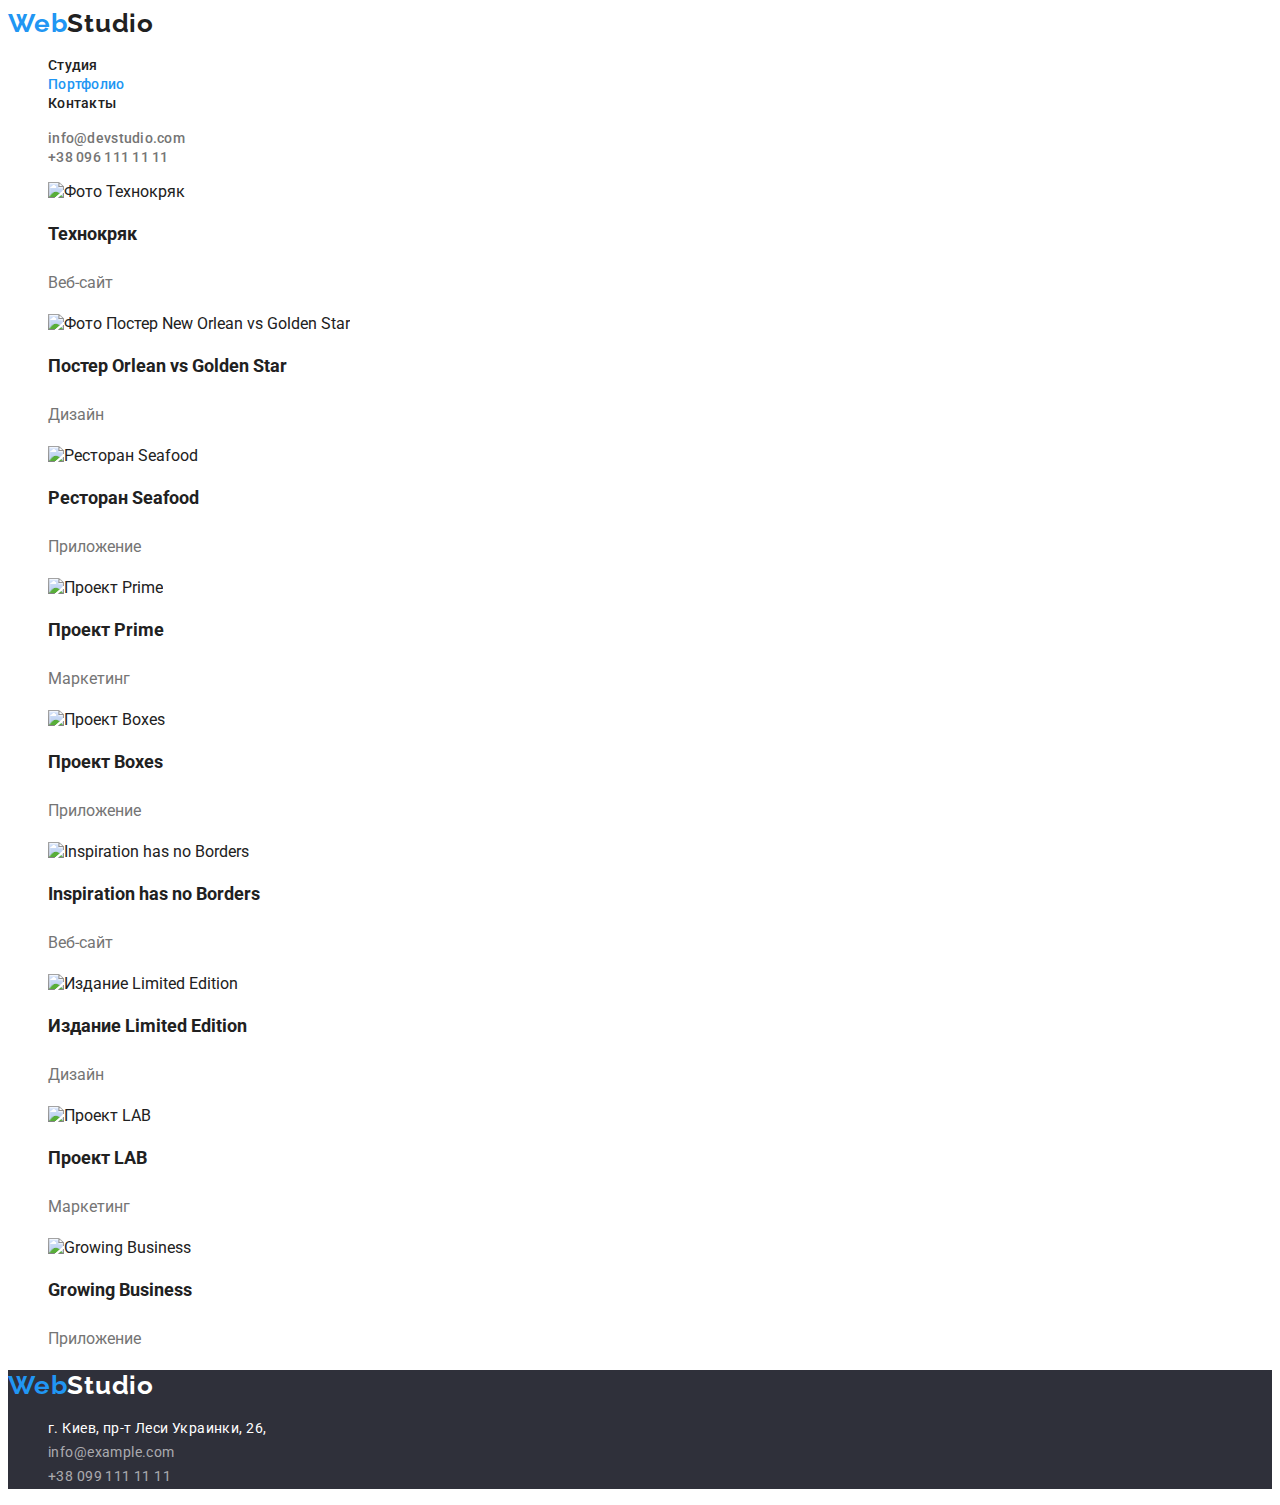
==== portfolio.html @ dfe15561 "goit-markup-hw-02_version_2" ====
<!DOCTYPE html>
<html lang="ru">
  <head>
    <meta charset="UTF-8" />
    <meta http-equiv="X-UA-Compatible" content="IE=edge" />
    <meta name="viewport" content="width=device-width, initial-scale=1.0" />
    <title>Webstudio</title>
    <link
      href="https://fonts.googleapis.com/css2?family=Raleway:wght@700&family=Roboto:wght@400;500;700;900&display=swap"
      rel="stylesheet"
    />
    <link rel="stylesheet" href="./css/styles.css" />
  </head>
  <body>
    <!-- Шапка сайта -->
    <header class="page-header">
      <nav>
        <a lang="en" href="/" class="logo link">Web<span class="accent">Studio</span></a>
        <ul class="site-nav list">
          <li><a href="./index.html" class="link">Студия</a></li>
          <li><a href="./portfolio.html" class="current link">Портфолио</a></li>
          <li><a href="" class="link">Контакты</a></li>
        </ul>
      </nav>
      <ul class="auth-nav list">
        <li>
          <a href="mailto:info@devstudio.com" class="link"
            >info@devstudio.com</a
          >
        </li>
        <li>
          <a href="tel:+380961111111" class="link">+38 096 111 11 11</a>
        </li>
      </ul>
    </header>
    <main>
      <!-- Герой -->
      <section>
        <!-- Фильтры -->
        <h1 hidden>Фильтры/h1>
        <ul class="btn list">
          <li><button type="button" class="btn-filter">Все</button></li>
          <li><button type="button" class="btn-filter">Веб-сайты</button></li>
          <li><button type="button" class="btn-filter">Приложения</button></li>
          <li><button type="button" class="btn-filter">Дизайн</button></li>
          <li><button type="button" class="btn-filter">Маркетинг</button></li>
        </ul>

        <!-- Проекты -->
        <h1 hidden>наши проекты</h1>
        <ul class="projects list">
          <li>
            <img
              src="./images/portfolio/Tehnokryak.jpg"
              alt="Фото Технокряк"
              width="370"
              height="294"
            />
            <h2 class="project-title">Технокряк</h2>
            <p class="project-graff" lang="ru">Веб-сайт</p>
          </li>
          <li>
            <img
              src="./images/portfolio/New-Orlean-vs-Golden-Star.jpg"
              alt="Фото Постер New Orlean vs Golden Star"
              width="370"
              height="294"
            />
            <h2 class="project-title">Постер <span lang="en"> Orlean vs Golden Star </span> </h2>
            <p class="project-graff" lang="ru">Дизайн</p>
          </li>
          <li>
            <img
              src="./images/portfolio/Seafood.jpg"
              alt="Ресторан Seafood"
              width="370"
              height="294"
            />
            <h2 class="project-title">Ресторан <span lang="en"> Seafood</span> </h2>
            <p class="project-graff" lang="ru">Приложение</p>
          </li>
          <li>
            <img
              src="./images/portfolio/Prime.jpg"
              alt="Проект Prime"
              width="370"
              height="294"
            />
            <h2 class="project-title">Проект <span lang="en"> Prime</span> </h2>
            <p class="project-graff" lang="ru">Маркетинг</p>
          </li>
          <li>
            <img
              src="./images/portfolio/Boxes.jpg"
              alt="Проект Boxes"
              width="370"
              height="294"
            />
            <h2 class="project-title">Проект <span lang="en"> Boxes </span></h2>
            <p class="project-graff" lang="ru">Приложение</p>
          </li>
          <li>
            <img
              src="./images/portfolio/Inspiration-has-no-Borders.jpg"
              alt="Inspiration has no Borders"
              width="370"
              height="294"
            />
            <h2 class="project-title" leng="en">Inspiration has no Borders</h2>
            <p class="project-graff" lang="ru">Веб-сайт</p>
          </li>
          <li>
            <img
              src="./images/portfolio/Limited-Edition.jpg"
              alt="Издание Limited Edition"
              width="370"
              height="294"
            />
            <h2 class="project-title">Издание <span lang="en"> Limited Edition</span> </h2>
            <p class="project-graff" lang="ru">Дизайн</p>
          </li>
          <li>
            <img
              src="./images/portfolio/LAB.jpg"
              alt="Проект LAB"
              width="370"
              height="294"
            />
            <h2 class="project-title">Проект <span lang="en"> LAB</span> </h2>
            <p class="project-graff" lang="ru">Маркетинг</p>
          </li>
          <li>
            <img
              src="./images/portfolio/Growing-Business.jpg"
              alt="Growing Business"
              width="370"
              height="294"
            />
            <h2 class="project-title" lang="en">Growing Business</h2>
            <p class="project-graff" lang="ru">Приложение</p>
          </li>
        </ul>
      </section>
    </main>
    <!-- Футер -->
    <footer class="page-footer">
        <a lang="en" href="/" class="logo link">Web<span class="accent-footer">Studio</span></a>
        <address>
          <ul class="footer list">
            <li class="footer-adress">г. Киев, пр-т Леси Украинки, 26,</li>
            <li>
              <a class="link" href="mailto:info@example.com">info@example.com</a>
            </li>
            <li>
              <a class="link" href="tel:+380991111111">+38 099 111 11 11</a>
            </li>
          </ul>
        </address>
      </footer>
  </body>
</html>
---- css/styles.css ----
:root {
  --primary-text-color: #212121;
  --title-text-color: #212121;
  --accent-color: #2196f3;
  --prymari-white-color: #ffffff;
  --p-text-color: #757575;
  --background-color: #2f303a;
  --background-button-color: #f5f4fa;
  --button-hover-focus: #188CE8;
}

body {
  background-color: var(--prymari-white-color);
  color: var(--primary-text-color);
  font-family: "Roboto", sans-serif;
}

.list {
  list-style: none;
}

.link {
  text-decoration: none;
}

/* Логотип */
.logo {
  font-family: "Raleway", sans-serif;
  font-weight: 700;
  font-size: 26px;
  line-height: 1.19;
  letter-spacing: 0.03em;
  color: var(--accent-color);
}
.accent {
  font-family: "Raleway", sans-serif;
  font-weight: 700;
  font-size: 26px;
  line-height: 1.19;
  letter-spacing: 0.03em;
  color: var(--title-text-color);
}
.logo:hover,
.logo:focus {
  color: var(--title-text-color);
}
.accent:hover,
.accent:focus {
  color: var(--accent-color);
}
/* Site nav */

.site-nav .link {
  font-weight: 500;
  font-size: 14px;
  line-height: 1.14;
  letter-spacing: 0.02em;
  color: var(--title-text-color);
}

.site-nav .link:hover,
.site-nav .link:focus {
  font-weight: 500;
  font-size: 14px;
  line-height: 1.14;
  letter-spacing: 0.02em;
  color: var(--accent-color);
}

.auth-nav .link {
  font-weight: 500;
  font-size: 14px;
  line-height: 1.14;
  letter-spacing: 0.02em;
  color: var(--p-text-color);
}

.auth-nav .link:hover,
.auth-nav .link:focus {
  font-weight: 500;
  font-size: 14px;
  line-height: 1.14;
  letter-spacing: 0.02em;
  color: var(--accent-color);
}
.site-nav .current {
    color: var(--accent-color);
}
/* Герой */
/* Секция 1 */
.hero {
  background-color: #2f303a;
}
.hero-title {
  font-weight: 900;
  font-size: 44px;
  line-height: 1.36;
  text-align: center;
  text-transform: uppercase;
  color: #ffffff;
}
.button {
  font-family: 'Roboto';
  color: var(--prymari-white-color);
  background-color: var(--button-hover-focus);
  font-weight: 700;
  font-size: 16px;
  line-height: 1.88;
  cursor: pointer;
}

.button:hover,
.button:focus {
  color: var(--accent-color);
  background-color: var(--prymari-white-color);
  font-weight: 700;
  font-size: 16px;
  line-height: 1.88;
  cursor: pointer;
}
/* Секция 2 */
.item-title {
  font-weight: 700;
  font-size: 14px;
  line-height: 1.14;
  letter-spacing: 0.03em;
  text-transform: uppercase;
  color: var(--title-text-color);
}

.items .graf {
  font-weight: 400;
  font-size: 14px;
  line-height: 1.71;
  letter-spacing: 0.03em;
  color: var(--p-text-color);
}
/* Секция 3 */
.section-title {
  font-weight: 700;
  font-size: 36px;
  line-height: 1.17;
  letter-spacing: 0.03em;
  color: var(--title-text-color);
}
/* Секция 4 */
.section-staff {
    background-color: var(--p-text-color);
}
.staff-list {
    background-color: var(--prymari-white-color);
}
.item-staff {
  font-weight: 500;
  font-size: 16px;
  line-height: 1.19;
  letter-spacing: 0.03em;
  color: var(--title-text-color);
}
.item-staff .graff {
  font-weight: 400;
  font-size: 16px;
  line-height: 1.19;
  letter-spacing: 0.03em;
  color: var(--p-text-color);
}

/* Футер */

.page-footer {
  background-color: var(--background-color);
}
.logo-footer {
  font-family: "Raleway", sans-serif;
  font-weight: 700;
  font-size: 26px;
  line-height: 1.19;
  letter-spacing: 0.03em;
  color: var(--accent-color);
}
.accent-footer {
  font-family: "Raleway", sans-serif;
  font-weight: 700;
  font-size: 26px;
  line-height: 1.19;
  letter-spacing: 0.03em;
  color: var(--prymari-white-color);
}
.logo-footer:hover,
.logo-footer:focus {
  color: var(--prymari-white-color);
}
.accent-footer:hover,
.accent-footer:focus {
  color: var(--accent-color);
}

.footer .footer-adress {
  font-style: normal;
  font-weight: 400;
  font-size: 14px;
  line-height: 1.71;
  letter-spacing: 0.03em;
  color: #ffffff;
}

.footer .link {
  font-style: normal;
  font-weight: 400;
  font-size: 14px;
  line-height: 1.71;
  letter-spacing: 0.03em;
  color: rgba(255, 255, 255, 0.6);
}
.footer .link:hover,
.footer .link:focus {
  font-weight: 400;
  font-size: 14px;
  line-height: 1.71;
  letter-spacing: 0.03em;
  color: var(--accent-color);
}

/* Portfolio */
.btn-filter {
  font-family: 'Roboto';
  color: var(--title-text-color);
  background-color: var(--background-button-color);
  font-weight: 500;
  font-size: 16px;
  line-height: 1.63;
  cursor: pointer;
}
.btn-filter:hover,
.btn-filter:focus {
  font-family: 'Roboto';
  color: var(--prymari-white-color);
  background-color: var(--accent-color);
  font-weight: 500;
  font-size: 16px;
  line-height: 1.63;
  cursor: pointer;
}

.project-title {
  font-weight: 700;
  font-size: 18px;
  line-height: 2;
  color: var(--primary-text-color);
}
.project-graff {
  font-weight: 400;
  font-size: 16px;
  line-height: 1.88;
  color: var(--p-text-color);
}
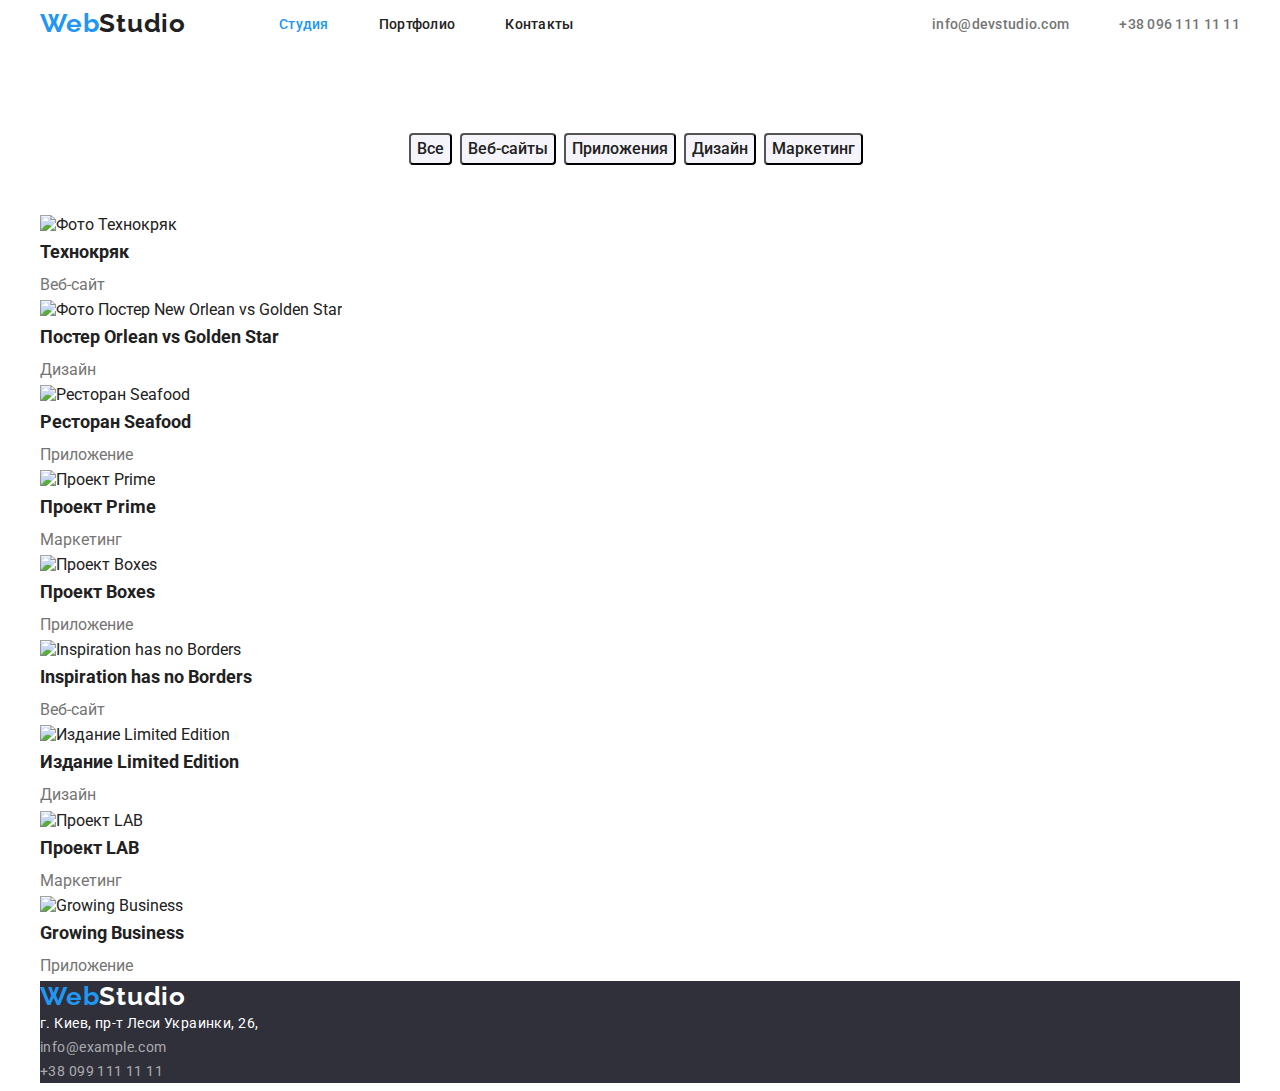
==== commit ff46f0f1: "goit-markup-hw-03_version_0" ====
--- a/portfolio.html
+++ b/portfolio.html
@@ -11,145 +11,181 @@
     />
     <link rel="stylesheet" href="./css/styles.css" />
   </head>
-  <body>
-    <!-- Шапка сайта -->
-    <header class="page-header">
-      <nav>
-        <a lang="en" href="/" class="logo link">Web<span class="accent">Studio</span></a>
-        <ul class="site-nav list">
-          <li><a href="./index.html" class="link">Студия</a></li>
-          <li><a href="./portfolio.html" class="current link">Портфолио</a></li>
-          <li><a href="" class="link">Контакты</a></li>
-        </ul>
-      </nav>
-      <ul class="auth-nav list">
-        <li>
-          <a href="mailto:info@devstudio.com" class="link"
-            >info@devstudio.com</a
-          >
-        </li>
-        <li>
-          <a href="tel:+380961111111" class="link">+38 096 111 11 11</a>
-        </li>
-      </ul>
-    </header>
-    <main>
-      <!-- Герой -->
-      <section>
-        <!-- Фильтры -->
-        <h1 hidden>Фильтры/h1>
-        <ul class="btn list">
-          <li><button type="button" class="btn-filter">Все</button></li>
-          <li><button type="button" class="btn-filter">Веб-сайты</button></li>
-          <li><button type="button" class="btn-filter">Приложения</button></li>
-          <li><button type="button" class="btn-filter">Дизайн</button></li>
-          <li><button type="button" class="btn-filter">Маркетинг</button></li>
-        </ul>
+  <div class="container">
+    <body>
+      <!-- Хедер -->
+      <div class="container">
+        <header class="page-header">
+          <nav class="cotainer main-nav">
+            <a lang="en" href="/" class="logo link"
+              >Web<span class="accent">Studio</span></a
+            >
+            <ul class="site-nav list">
+              <li class="item">
+                <a href="./index.html" class="current link">Студия</a>
+              </li>
+              <li class="item">
+                <a href="./portfolio.html" class="link">Портфолио</a>
+              </li>
+              <li class="item"><a href="" class="link">Контакты</a></li>
+            </ul>
+            <ul class="auth-nav list">
+              <li class="item">
+                <a href="mailto:info@devstudio.com" class="link"
+                  >info@devstudio.com</a
+                >
+              </li>
+              <li class="item">
+                <a href="tel:+380961111111" class="link">+38 096 111 11 11</a>
+              </li>
+            </ul>
+          </nav>
+        </header>
+      </div>
+      <main>
+        <section>
+          <!-- Фильтры -->
+          <div class="container">
+            <h2 hidden>Фильтры</h2>
+            <ul class="btn list">
+              <li class="item">
+                <button type="button" class="btn-filter">Все</button>
+              </li>
+              <li class="item">
+                <button type="button" class="btn-filter">Веб-сайты</button>
+              </li>
+              <li class="item">
+                <button type="button" class="btn-filter">Приложения</button>
+              </li>
+              <li class="item">
+                <button type="button" class="btn-filter">Дизайн</button>
+              </li>
+              <li class="item">
+                <button type="button" class="btn-filter">Маркетинг</button>
+              </li>
+            </ul>
+          </div>
 
-        <!-- Проекты -->
-        <h1 hidden>наши проекты</h1>
-        <ul class="projects list">
-          <li>
-            <img
-              src="./images/portfolio/Tehnokryak.jpg"
-              alt="Фото Технокряк"
-              width="370"
-              height="294"
-            />
-            <h2 class="project-title">Технокряк</h2>
-            <p class="project-graff" lang="ru">Веб-сайт</p>
-          </li>
-          <li>
-            <img
-              src="./images/portfolio/New-Orlean-vs-Golden-Star.jpg"
-              alt="Фото Постер New Orlean vs Golden Star"
-              width="370"
-              height="294"
-            />
-            <h2 class="project-title">Постер <span lang="en"> Orlean vs Golden Star </span> </h2>
-            <p class="project-graff" lang="ru">Дизайн</p>
-          </li>
-          <li>
-            <img
-              src="./images/portfolio/Seafood.jpg"
-              alt="Ресторан Seafood"
-              width="370"
-              height="294"
-            />
-            <h2 class="project-title">Ресторан <span lang="en"> Seafood</span> </h2>
-            <p class="project-graff" lang="ru">Приложение</p>
-          </li>
-          <li>
-            <img
-              src="./images/portfolio/Prime.jpg"
-              alt="Проект Prime"
-              width="370"
-              height="294"
-            />
-            <h2 class="project-title">Проект <span lang="en"> Prime</span> </h2>
-            <p class="project-graff" lang="ru">Маркетинг</p>
-          </li>
-          <li>
-            <img
-              src="./images/portfolio/Boxes.jpg"
-              alt="Проект Boxes"
-              width="370"
-              height="294"
-            />
-            <h2 class="project-title">Проект <span lang="en"> Boxes </span></h2>
-            <p class="project-graff" lang="ru">Приложение</p>
-          </li>
-          <li>
-            <img
-              src="./images/portfolio/Inspiration-has-no-Borders.jpg"
-              alt="Inspiration has no Borders"
-              width="370"
-              height="294"
-            />
-            <h2 class="project-title" leng="en">Inspiration has no Borders</h2>
-            <p class="project-graff" lang="ru">Веб-сайт</p>
-          </li>
-          <li>
-            <img
-              src="./images/portfolio/Limited-Edition.jpg"
-              alt="Издание Limited Edition"
-              width="370"
-              height="294"
-            />
-            <h2 class="project-title">Издание <span lang="en"> Limited Edition</span> </h2>
-            <p class="project-graff" lang="ru">Дизайн</p>
-          </li>
-          <li>
-            <img
-              src="./images/portfolio/LAB.jpg"
-              alt="Проект LAB"
-              width="370"
-              height="294"
-            />
-            <h2 class="project-title">Проект <span lang="en"> LAB</span> </h2>
-            <p class="project-graff" lang="ru">Маркетинг</p>
-          </li>
-          <li>
-            <img
-              src="./images/portfolio/Growing-Business.jpg"
-              alt="Growing Business"
-              width="370"
-              height="294"
-            />
-            <h2 class="project-title" lang="en">Growing Business</h2>
-            <p class="project-graff" lang="ru">Приложение</p>
-          </li>
-        </ul>
-      </section>
-    </main>
-    <!-- Футер -->
-    <footer class="page-footer">
-        <a lang="en" href="/" class="logo link">Web<span class="accent-footer">Studio</span></a>
+          <!-- Проекты -->
+          <h2 hidden>наши проекты</h2>
+          <ul class="projects list">
+            <li>
+              <img
+                src="./images/portfolio/Tehnokryak.jpg"
+                alt="Фото Технокряк"
+                width="370"
+                height="294"
+              />
+              <h3 class="project-title">Технокряк</h3>
+              <p class="project-graff" lang="ru">Веб-сайт</p>
+            </li>
+            <li>
+              <img
+                src="./images/portfolio/New-Orlean-vs-Golden-Star.jpg"
+                alt="Фото Постер New Orlean vs Golden Star"
+                width="370"
+                height="294"
+              />
+              <h3 class="project-title">
+                Постер <span lang="en"> Orlean vs Golden Star </span>
+              </h3>
+              <p class="project-graff" lang="ru">Дизайн</p>
+            </li>
+            <li>
+              <img
+                src="./images/portfolio/Seafood.jpg"
+                alt="Ресторан Seafood"
+                width="370"
+                height="294"
+              />
+              <h3 class="project-title">
+                Ресторан <span lang="en"> Seafood</span>
+              </h3>
+              <p class="project-graff" lang="ru">Приложение</p>
+            </li>
+            <li>
+              <img
+                src="./images/portfolio/Prime.jpg"
+                alt="Проект Prime"
+                width="370"
+                height="294"
+              />
+              <h3 class="project-title">
+                Проект <span lang="en"> Prime</span>
+              </h3>
+              <p class="project-graff" lang="ru">Маркетинг</p>
+            </li>
+            <li>
+              <img
+                src="./images/portfolio/Boxes.jpg"
+                alt="Проект Boxes"
+                width="370"
+                height="294"
+              />
+              <h3 class="project-title">
+                Проект <span lang="en"> Boxes </span>
+              </h3>
+              <p class="project-graff" lang="ru">Приложение</p>
+            </li>
+            <li>
+              <img
+                src="./images/portfolio/Inspiration-has-no-Borders.jpg"
+                alt="Inspiration has no Borders"
+                width="370"
+                height="294"
+              />
+              <h3 class="project-title" leng="en">
+                Inspiration has no Borders
+              </h3>
+              <p class="project-graff" lang="ru">Веб-сайт</p>
+            </li>
+            <li>
+              <img
+                src="./images/portfolio/Limited-Edition.jpg"
+                alt="Издание Limited Edition"
+                width="370"
+                height="294"
+              />
+              <h3 class="project-title">
+                Издание <span lang="en"> Limited Edition</span>
+              </h3>
+              <p class="project-graff" lang="ru">Дизайн</p>
+            </li>
+            <li>
+              <img
+                src="./images/portfolio/LAB.jpg"
+                alt="Проект LAB"
+                width="370"
+                height="294"
+              />
+              <h3 class="project-title">Проект <span lang="en"> LAB</span></h3>
+              <p class="project-graff" lang="ru">Маркетинг</p>
+            </li>
+            <li>
+              <img
+                src="./images/portfolio/Growing-Business.jpg"
+                alt="Growing Business"
+                width="370"
+                height="294"
+              />
+              <h3 class="project-title" lang="en">Growing Business</h3>
+              <p class="project-graff" lang="ru">Приложение</p>
+            </li>
+          </ul>
+        </section>
+      </main>
+      <!-- Футер -->
+      <footer class="page-footer">
+        <a lang="en" href="/" class="logo link"
+          >Web<span class="accent-footer">Studio</span></a
+        >
         <address>
           <ul class="footer list">
             <li class="footer-adress">г. Киев, пр-т Леси Украинки, 26,</li>
             <li>
-              <a class="link" href="mailto:info@example.com">info@example.com</a>
+              <a class="link" href="mailto:info@example.com"
+                >info@example.com</a
+              >
             </li>
             <li>
               <a class="link" href="tel:+380991111111">+38 099 111 11 11</a>
@@ -157,5 +193,6 @@
           </ul>
         </address>
       </footer>
-  </body>
+    </body>
+  </div>
 </html>
--- a/css/styles.css
+++ b/css/styles.css
@@ -1,3 +1,4 @@
+
 :root {
   --primary-text-color: #212121;
   --title-text-color: #212121;
@@ -6,7 +7,15 @@
   --p-text-color: #757575;
   --background-color: #2f303a;
   --background-button-color: #f5f4fa;
-  --button-hover-focus: #188CE8;
+  --button-hover-focus: #188ce8;
+  --background-section-color: #f5f4fa;
+}
+
+.container {
+  margin-left: auto;
+  margin-right: auto;
+  width: 1200px;
+  background-color: var(--prymari-white-color);
 }
 
 body {
@@ -17,10 +26,28 @@
 
 .list {
   list-style: none;
+  padding: 0px;
+  margin: 0px;
+}
+
+h1,
+h2,
+h3,
+p,
+ul {
+  margin-top: 0px;
+  margin-bottom: 0px;
 }
 
 .link {
   text-decoration: none;
+}
+
+/* Хедер */
+/* Main nav */
+.main-nav {
+  display: flex;
+  align-items: center;
 }
 
 /* Логотип */
@@ -48,7 +75,22 @@
 .accent:focus {
   color: var(--accent-color);
 }
+
 /* Site nav */
+
+.site-nav {
+  display: flex;
+  margin-left: 93px;
+}
+
+/* Site nav отступы */
+.site-nav .item {
+  margin-right: 50px;
+}
+
+.site-nav .item:last-child {
+  margin-right: 0px;
+}
 
 .site-nav .link {
   font-weight: 500;
@@ -83,15 +125,35 @@
   letter-spacing: 0.02em;
   color: var(--accent-color);
 }
+
+/* Отступы*/
+.auth-nav {
+  display: flex;
+  margin-left: auto;
+}
+.auth-nav .item {
+  margin-right: 50px;
+}
+.auth-nav .item:last-child {
+  margin-right: 0px;
+}
+
 .site-nav .current {
-    color: var(--accent-color);
+  color: var(--accent-color);
+}
+.page-header {
+  background-color: var(--prymari-white-color);
 }
 /* Герой */
 /* Секция 1 */
 .hero {
   background-color: #2f303a;
+  text-align: center;
+  margin-bottom: 94px;
 }
 .hero-title {
+  margin-top: 0px;
+  margin-bottom: 30px;
   font-weight: 900;
   font-size: 44px;
   line-height: 1.36;
@@ -99,8 +161,16 @@
   text-transform: uppercase;
   color: #ffffff;
 }
+
 .button {
-  font-family: 'Roboto';
+  display: inline-block;
+  border: 1px solid transparent;
+  border-radius: 4px;
+  padding: 10px 32px;
+  min-width: 200px;
+  height: 50px;
+  text-align: center;
+  font-family: "Roboto";
   color: var(--prymari-white-color);
   background-color: var(--button-hover-focus);
   font-weight: 700;
@@ -111,7 +181,7 @@
 
 .button:hover,
 .button:focus {
-  color: var(--accent-color);
+  color: var(--button-hover-focus);
   background-color: var(--prymari-white-color);
   font-weight: 700;
   font-size: 16px;
@@ -120,6 +190,8 @@
 }
 /* Секция 2 */
 .item-title {
+  margin-top: 0px;
+  margin-bottom: 10px;
   font-weight: 700;
   font-size: 14px;
   line-height: 1.14;
@@ -128,27 +200,90 @@
   color: var(--title-text-color);
 }
 
-.items .graf {
+.graf {
+  margin-top: 0;
+  margin-bottom: 94px;
   font-weight: 400;
   font-size: 14px;
   line-height: 1.71;
   letter-spacing: 0.03em;
   color: var(--p-text-color);
 }
+
+.advan {
+  display: flex;
+}
+
+.advan .item {
+  min-width: 270px;
+  margin-right: 30px;
+  margin-left: auto;
+}
+
+.advan .item:last-child {
+  margin-right: 0px;
+}
+
 /* Секция 3 */
+.work {
+  display: flex;
+}
+.work-list {
+  margin-left: auto;
+}
+
+.work-list .img {
+  min-width: 370px;
+  margin-right: 30px;
+  margin-bottom: 94px;
+}
+
+.work-list .img-last {
+  margin-right: 0px;
+}
+
 .section-title {
+  text-align: center;
+  margin-bottom: 50px;
   font-weight: 700;
   font-size: 36px;
   line-height: 1.17;
   letter-spacing: 0.03em;
   color: var(--title-text-color);
 }
+
 /* Секция 4 */
+
+.item-staff {
+  text-align: center;
+  margin-top: 30px;
+  margin-bottom: 10px;
+}
+
+.graff {
+  margin-bottom: 30px;
+  text-align: center;
+}
+
+.staff {
+  display: flex;
+  margin-left: auto;
+}
+
+.staff .staff-list {
+  display: inline-block;
+  margin-right: 30px;
+}
+.staff .staff-list:last-child {
+  margin-right: 0px;
+}
+
 .section-staff {
-    background-color: var(--p-text-color);
+  background-color: var(--background-section-color);
 }
 .staff-list {
-    background-color: var(--prymari-white-color);
+  margin-bottom: 94px;
+  background-color: var(--prymari-white-color);
 }
 .item-staff {
   font-weight: 500;
@@ -157,7 +292,7 @@
   letter-spacing: 0.03em;
   color: var(--title-text-color);
 }
-.item-staff .graff {
+.graff {
   font-weight: 400;
   font-size: 16px;
   line-height: 1.19;
@@ -222,8 +357,22 @@
 }
 
 /* Portfolio */
+
+.btn {
+  display: flex;
+  justify-content: center;
+  margin-top: 94px;
+  margin-bottom: 50px;
+}
+
+.btn .item {
+  margin-right: 8px;
+}
+
 .btn-filter {
-  font-family: 'Roboto';
+  border-radius: 4px;
+
+  font-family: "Roboto";
   color: var(--title-text-color);
   background-color: var(--background-button-color);
   font-weight: 500;
@@ -231,9 +380,14 @@
   line-height: 1.63;
   cursor: pointer;
 }
+
+.btn-filter:last-child {
+  margin-right: 0px;
+}
+
 .btn-filter:hover,
 .btn-filter:focus {
-  font-family: 'Roboto';
+  font-family: "Roboto";
   color: var(--prymari-white-color);
   background-color: var(--accent-color);
   font-weight: 500;
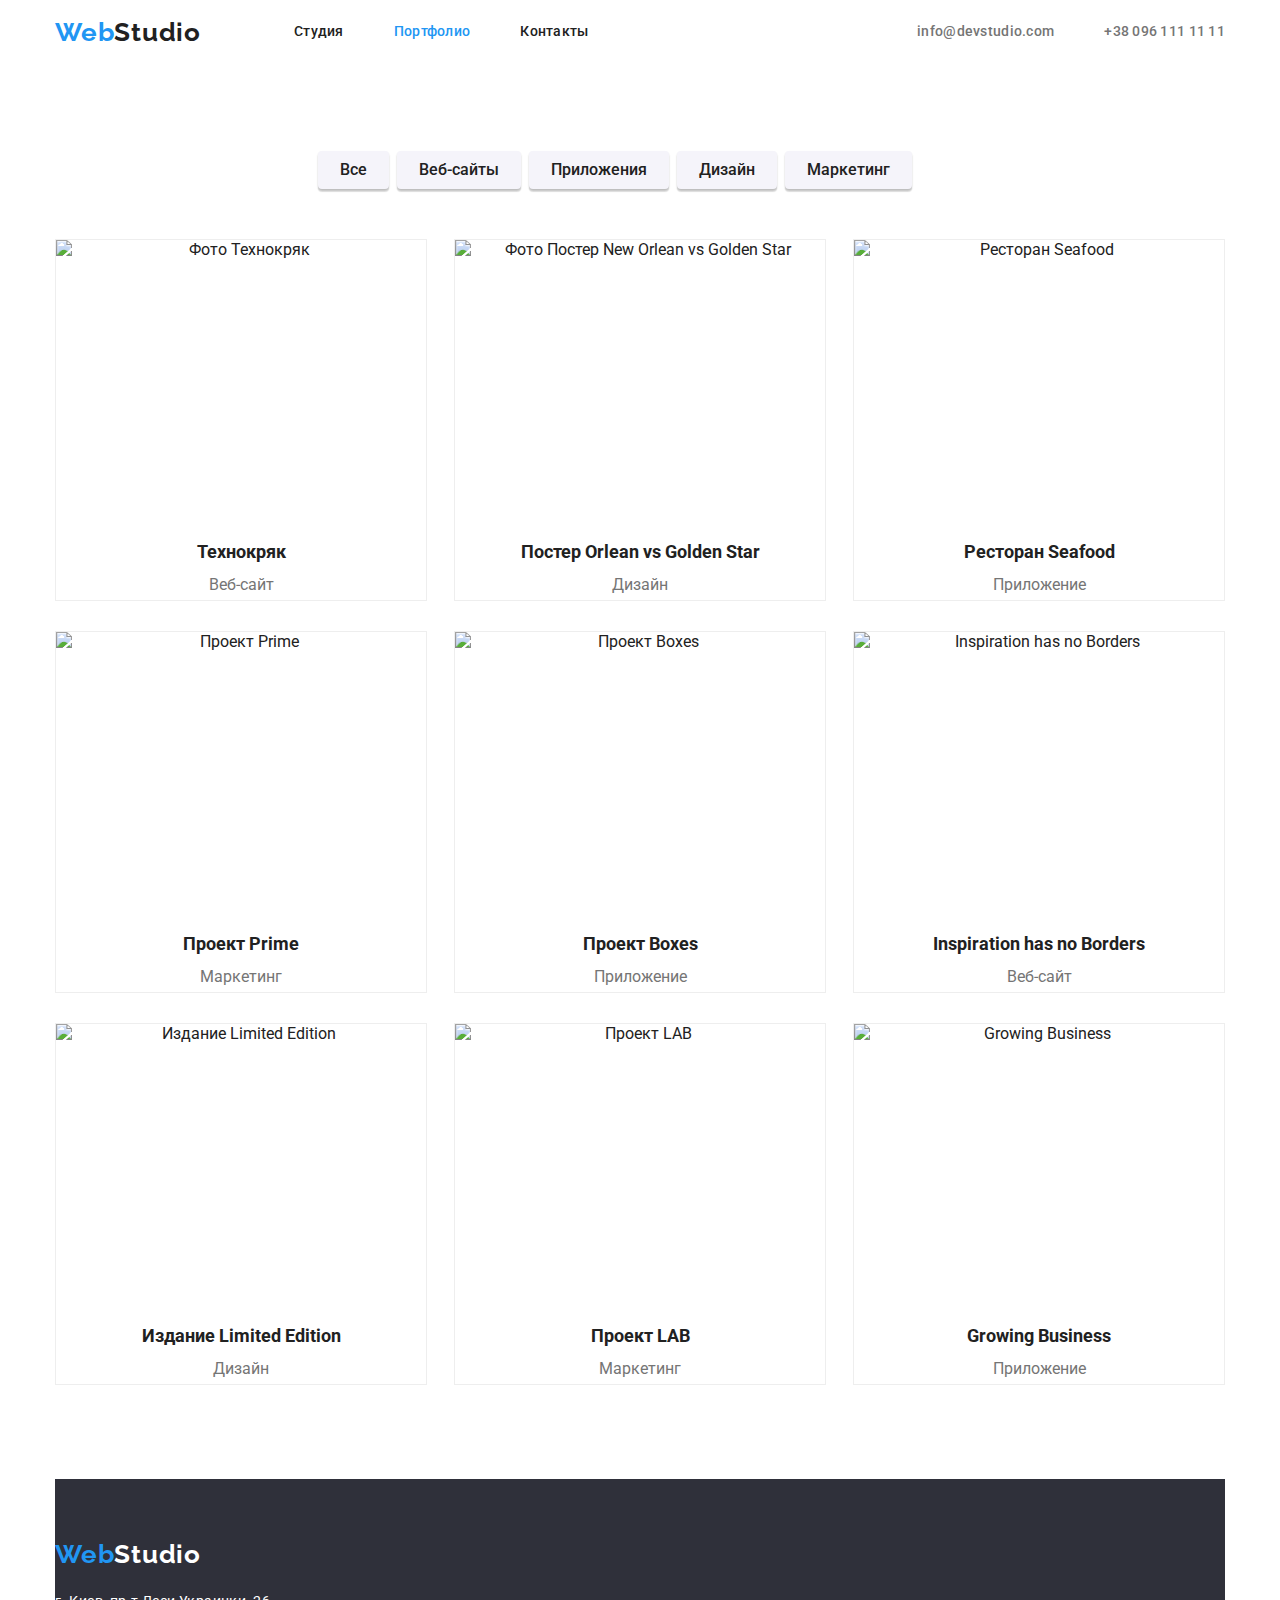
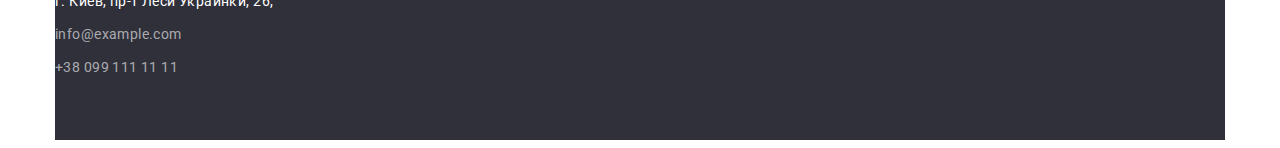
==== commit 7fc99180: "goit-markup-hw-03_version_1" ====
--- a/portfolio.html
+++ b/portfolio.html
@@ -11,65 +11,63 @@
     />
     <link rel="stylesheet" href="./css/styles.css" />
   </head>
-  <div class="container">
-    <body>
-      <!-- Хедер -->
+  <body>
+    <!-- Хедер -->
+    <header class="header">
       <div class="container">
-        <header class="page-header">
-          <nav class="cotainer main-nav">
-            <a lang="en" href="/" class="logo link"
-              >Web<span class="accent">Studio</span></a
+        <nav class="header-nav">
+          <a lang="en" href="/" class="logo link"
+            >Web<span class="accent">Studio</span></a
+          >
+          <ul class="site-nav list">
+            <li class="header-item">
+              <a href="./index.html" class="link">Студия</a>
+            </li>
+            <li class="header-item">
+              <a href="./portfolio.html" class="current link">Портфолио</a>
+            </li>
+            <li class="header-item"><a href="" class="link">Контакты</a></li>
+          </ul>
+        </nav>
+        <ul class="auth-nav list">
+          <li class="list">
+            <a href="mailto:info@devstudio.com" class="link"
+              >info@devstudio.com</a
             >
-            <ul class="site-nav list">
-              <li class="item">
-                <a href="./index.html" class="current link">Студия</a>
-              </li>
-              <li class="item">
-                <a href="./portfolio.html" class="link">Портфолио</a>
-              </li>
-              <li class="item"><a href="" class="link">Контакты</a></li>
-            </ul>
-            <ul class="auth-nav list">
-              <li class="item">
-                <a href="mailto:info@devstudio.com" class="link"
-                  >info@devstudio.com</a
-                >
-              </li>
-              <li class="item">
-                <a href="tel:+380961111111" class="link">+38 096 111 11 11</a>
-              </li>
-            </ul>
-          </nav>
-        </header>
+          </li>
+          <li class="list">
+            <a href="tel:+380961111111" class="link">+38 096 111 11 11</a>
+          </li>
+        </ul>
       </div>
-      <main>
-        <section>
+    </header>
+    <main>
+      <section>
+        <div class="container">
           <!-- Фильтры -->
-          <div class="container">
-            <h2 hidden>Фильтры</h2>
-            <ul class="btn list">
-              <li class="item">
-                <button type="button" class="btn-filter">Все</button>
-              </li>
-              <li class="item">
-                <button type="button" class="btn-filter">Веб-сайты</button>
-              </li>
-              <li class="item">
-                <button type="button" class="btn-filter">Приложения</button>
-              </li>
-              <li class="item">
-                <button type="button" class="btn-filter">Дизайн</button>
-              </li>
-              <li class="item">
-                <button type="button" class="btn-filter">Маркетинг</button>
-              </li>
-            </ul>
-          </div>
+          <h2 hidden>Фильтры</h2>
+          <ul class="btn list">
+            <li class="btn-item">
+              <button type="button" class="btn-filter">Все</button>
+            </li>
+            <li class="btn-item">
+              <button type="button" class="btn-filter">Веб-сайты</button>
+            </li>
+            <li class="btn-item">
+              <button type="button" class="btn-filter">Приложения</button>
+            </li>
+            <li class="btn-item">
+              <button type="button" class="btn-filter">Дизайн</button>
+            </li>
+            <li class="btn-item">
+              <button type="button" class="btn-filter">Маркетинг</button>
+            </li>
+          </ul>
 
           <!-- Проекты -->
           <h2 hidden>наши проекты</h2>
           <ul class="projects list">
-            <li>
+            <li class="project-item">
               <img
                 src="./images/portfolio/Tehnokryak.jpg"
                 alt="Фото Технокряк"
@@ -79,7 +77,7 @@
               <h3 class="project-title">Технокряк</h3>
               <p class="project-graff" lang="ru">Веб-сайт</p>
             </li>
-            <li>
+            <li class="project-item">
               <img
                 src="./images/portfolio/New-Orlean-vs-Golden-Star.jpg"
                 alt="Фото Постер New Orlean vs Golden Star"
@@ -91,7 +89,7 @@
               </h3>
               <p class="project-graff" lang="ru">Дизайн</p>
             </li>
-            <li>
+            <li class="project-item">
               <img
                 src="./images/portfolio/Seafood.jpg"
                 alt="Ресторан Seafood"
@@ -103,7 +101,7 @@
               </h3>
               <p class="project-graff" lang="ru">Приложение</p>
             </li>
-            <li>
+            <li class="project-item">
               <img
                 src="./images/portfolio/Prime.jpg"
                 alt="Проект Prime"
@@ -115,7 +113,7 @@
               </h3>
               <p class="project-graff" lang="ru">Маркетинг</p>
             </li>
-            <li>
+            <li class="project-item">
               <img
                 src="./images/portfolio/Boxes.jpg"
                 alt="Проект Boxes"
@@ -127,19 +125,19 @@
               </h3>
               <p class="project-graff" lang="ru">Приложение</p>
             </li>
-            <li>
+            <li class="project-item">
               <img
                 src="./images/portfolio/Inspiration-has-no-Borders.jpg"
                 alt="Inspiration has no Borders"
                 width="370"
                 height="294"
               />
-              <h3 class="project-title" leng="en">
+              <h3 class="project-title" lang="en">
                 Inspiration has no Borders
               </h3>
               <p class="project-graff" lang="ru">Веб-сайт</p>
             </li>
-            <li>
+            <li class="project-item">
               <img
                 src="./images/portfolio/Limited-Edition.jpg"
                 alt="Издание Limited Edition"
@@ -151,7 +149,7 @@
               </h3>
               <p class="project-graff" lang="ru">Дизайн</p>
             </li>
-            <li>
+            <li class="project-item">
               <img
                 src="./images/portfolio/LAB.jpg"
                 alt="Проект LAB"
@@ -161,7 +159,7 @@
               <h3 class="project-title">Проект <span lang="en"> LAB</span></h3>
               <p class="project-graff" lang="ru">Маркетинг</p>
             </li>
-            <li>
+            <li class="project-item">
               <img
                 src="./images/portfolio/Growing-Business.jpg"
                 alt="Growing Business"
@@ -172,27 +170,35 @@
               <p class="project-graff" lang="ru">Приложение</p>
             </li>
           </ul>
-        </section>
-      </main>
-      <!-- Футер -->
-      <footer class="page-footer">
-        <a lang="en" href="/" class="logo link"
-          >Web<span class="accent-footer">Studio</span></a
-        >
-        <address>
-          <ul class="footer list">
-            <li class="footer-adress">г. Киев, пр-т Леси Украинки, 26,</li>
-            <li>
-              <a class="link" href="mailto:info@example.com"
-                >info@example.com</a
-              >
-            </li>
-            <li>
-              <a class="link" href="tel:+380991111111">+38 099 111 11 11</a>
-            </li>
-          </ul>
-        </address>
-      </footer>
-    </body>
-  </div>
+        </div>
+      </section>
+    </main>
+    <!-- Футер -->
+    <footer class="page-footer">
+      <div class="container">
+        <div class="container-footer">
+          <a lang="en" href="/" class="logo-footer link"
+            >Web<span class="accent-footer">Studio</span></a
+          >
+          <address>
+            <div class="adress-container">
+              <ul class="footer list">
+                <li class="footer-adress">г. Киев, пр-т Леси Украинки, 26,</li>
+                <li>
+                  <a class="link-mail link" href="mailto:info@example.com"
+                    >info@example.com</a
+                  >
+                </li>
+                <li>
+                  <a class="link-tel link" href="tel:+380991111111"
+                    >+38 099 111 11 11</a
+                  >
+                </li>
+              </ul>
+            </div>
+          </address>
+        </div>
+      </div>
+    </footer>
+  </body>
 </html>
--- a/css/styles.css
+++ b/css/styles.css
@@ -1,4 +1,3 @@
-
 :root {
   --primary-text-color: #212121;
   --title-text-color: #212121;
@@ -12,10 +11,11 @@
 }
 
 .container {
-  margin-left: auto;
-  margin-right: auto;
   width: 1200px;
-  background-color: var(--prymari-white-color);
+  padding-left: 15px;
+  padding-right: 15px;
+  margin: 0 auto;
+  /* outline: 1px solid red; */
 }
 
 body {
@@ -39,18 +39,35 @@
   margin-bottom: 0px;
 }
 
+button {
+  cursor: pointer;
+}
+
+a {
+  color: currentColor;
+  display: inline-block;
+  padding-top: 9px;
+  padding-bottom: 9px;
+}
+
+address {
+  font-style: normal;
+}
+
+img {
+  display: block;
+}
+
 .link {
   text-decoration: none;
 }
-
-/* Хедер */
-/* Main nav */
-.main-nav {
-  display: flex;
-  align-items: center;
-}
-
-/* Логотип */
+* {
+  box-sizing: border-box;
+}
+
+/*--------------------ХЕДЕР-----------------------------------*/
+/* LOGO */
+
 .logo {
   font-family: "Raleway", sans-serif;
   font-weight: 700;
@@ -78,21 +95,9 @@
 
 /* Site nav */
 
-.site-nav {
-  display: flex;
-  margin-left: 93px;
-}
-
-/* Site nav отступы */
-.site-nav .item {
-  margin-right: 50px;
-}
-
-.site-nav .item:last-child {
-  margin-right: 0px;
-}
-
 .site-nav .link {
+  display: inline-block;
+  align-items: center;
   font-weight: 500;
   font-size: 14px;
   line-height: 1.14;
@@ -125,35 +130,58 @@
   letter-spacing: 0.02em;
   color: var(--accent-color);
 }
-
-/* Отступы*/
+.site-nav .current {
+  color: var(--accent-color);
+}
+
+.header .container {
+  display: flex;
+  align-items: center;
+}
+
+.header-nav {
+  display: flex;
+  align-items: center;
+}
+
+.logo {
+  margin-right: 93px;
+}
+
+.site-nav {
+  display: flex;
+}
+
+.header-item:not(:last-child) {
+  margin-right: 50px;
+}
+
 .auth-nav {
   display: flex;
   margin-left: auto;
 }
-.auth-nav .item {
+
+.list:not(:last-child) {
   margin-right: 50px;
 }
-.auth-nav .item:last-child {
-  margin-right: 0px;
-}
-
-.site-nav .current {
-  color: var(--accent-color);
-}
-.page-header {
-  background-color: var(--prymari-white-color);
-}
+
 /* Герой */
 /* Секция 1 */
-.hero {
+.hero-container {
+  display: flex;
+  flex-wrap: wrap;
+  padding-top: 218px;
+  padding-bottom: 182px;
   background-color: #2f303a;
-  text-align: center;
-  margin-bottom: 94px;
-}
+}
+
 .hero-title {
-  margin-top: 0px;
+  display: flex;
+  justify-content: center;
   margin-bottom: 30px;
+  margin-left: 237px;
+  margin-right: 237px;
+  text-align: center;
   font-weight: 900;
   font-size: 44px;
   line-height: 1.36;
@@ -163,13 +191,10 @@
 }
 
 .button {
-  display: inline-block;
-  border: 1px solid transparent;
+  display: block;
+  padding: 10px 32px;
+  margin: 0 auto;
   border-radius: 4px;
-  padding: 10px 32px;
-  min-width: 200px;
-  height: 50px;
-  text-align: center;
   font-family: "Roboto";
   color: var(--prymari-white-color);
   background-color: var(--button-hover-focus);
@@ -188,9 +213,10 @@
   line-height: 1.88;
   cursor: pointer;
 }
+
 /* Секция 2 */
 .item-title {
-  margin-top: 0px;
+  margin-top: 94px;
   margin-bottom: 10px;
   font-weight: 700;
   font-size: 14px;
@@ -223,28 +249,11 @@
 .advan .item:last-child {
   margin-right: 0px;
 }
-
 /* Секция 3 */
-.work {
-  display: flex;
-}
-.work-list {
-  margin-left: auto;
-}
-
-.work-list .img {
-  min-width: 370px;
-  margin-right: 30px;
-  margin-bottom: 94px;
-}
-
-.work-list .img-last {
-  margin-right: 0px;
-}
-
 .section-title {
-  text-align: center;
+  display: block;
   margin-bottom: 50px;
+  text-align: center;
   font-weight: 700;
   font-size: 36px;
   line-height: 1.17;
@@ -252,7 +261,21 @@
   color: var(--title-text-color);
 }
 
+.work {
+  margin-right: 30px;
+  display: flex;
+}
+.work-item {
+  display: flex;
+}
+.work-item:not(:last-child) {
+  margin-right: 30px;
+}
+
 /* Секция 4 */
+.container-staff {
+  background-color: var(--background-section-color);
+}
 
 .item-staff {
   text-align: center;
@@ -278,12 +301,12 @@
   margin-right: 0px;
 }
 
-.section-staff {
-  background-color: var(--background-section-color);
-}
 .staff-list {
   margin-bottom: 94px;
   background-color: var(--prymari-white-color);
+  box-shadow: 0px 1px 3px rgba(0, 0, 0, 0.12), 0px 1px 1px rgba(0, 0, 0, 0.14),
+    0px 2px 1px rgba(0, 0, 0, 0.2);
+  border-radius: 0px 0px 4px 4px;
 }
 .item-staff {
   font-weight: 500;
@@ -302,7 +325,7 @@
 
 /* Футер */
 
-.page-footer {
+.container-footer {
   background-color: var(--background-color);
 }
 .logo-footer {
@@ -339,7 +362,8 @@
   color: #ffffff;
 }
 
-.footer .link {
+.footer .link-mail,
+.footer .link-tel {
   font-style: normal;
   font-weight: 400;
   font-size: 14px;
@@ -347,8 +371,10 @@
   letter-spacing: 0.03em;
   color: rgba(255, 255, 255, 0.6);
 }
-.footer .link:hover,
-.footer .link:focus {
+.footer .link-mail:hover,
+.footer .link-mail:focus,
+.footer .link-tel:hover,
+.footer .link-tel:focus {
   font-weight: 400;
   font-size: 14px;
   line-height: 1.71;
@@ -356,35 +382,45 @@
   color: var(--accent-color);
 }
 
+.logo-footer.link {
+  display: flex;
+  padding-top: 60px;
+  padding-bottom: 20px;
+  margin-right: 1240px;
+}
+.footer {
+  display: inline-block;
+}
+
+.link-mail {
+  padding: 0px;
+  margin-top: 9px;
+}
+.link-tel {
+  padding: 0px;
+  margin-top: 9px;
+  margin-bottom: 60px;
+}
+.adress-container {
+  display: flex;
+}
 /* Portfolio */
-
-.btn {
-  display: flex;
-  justify-content: center;
-  margin-top: 94px;
-  margin-bottom: 50px;
-}
-
-.btn .item {
-  margin-right: 8px;
-}
-
 .btn-filter {
-  border-radius: 4px;
-
+  display: inline-block;
   font-family: "Roboto";
+  padding: 6px 22px;
   color: var(--title-text-color);
   background-color: var(--background-button-color);
+  border: transparent;
   font-weight: 500;
   font-size: 16px;
   line-height: 1.63;
   cursor: pointer;
-}
-
-.btn-filter:last-child {
-  margin-right: 0px;
-}
-
+  opacity: 1;
+  box-shadow: 0px 3px 1px rgba(0, 0, 0, 0.1), 0px 1px 2px rgba(0, 0, 0, 0.08),
+    0px 2px 2px rgba(0, 0, 0, 0.12);
+  border-radius: 4px;
+}
 .btn-filter:hover,
 .btn-filter:focus {
   font-family: "Roboto";
@@ -408,3 +444,39 @@
   line-height: 1.88;
   color: var(--p-text-color);
 }
+
+.btn {
+  display: flex;
+  margin-top: 94px;
+  justify-content: center;
+  margin-bottom: 50px;
+}
+
+.btn-item {
+  display: flex;
+  margin-right: 8px;
+}
+
+.btn-item:last-child {
+  margin-right: 0px;
+}
+
+.projects {
+  display: flex;
+  flex-wrap: wrap;
+  text-align: center;
+  justify-content: space-between;
+}
+
+.project-item {
+  background: #ffffff;
+  border: 1px solid #eeeeee;
+}
+
+.project-item:nth-child(-n + 6) {
+  margin-bottom: 30px;
+}
+
+.project-item:nth-last-child(-n + 3) {
+  margin-bottom: 94px;
+}
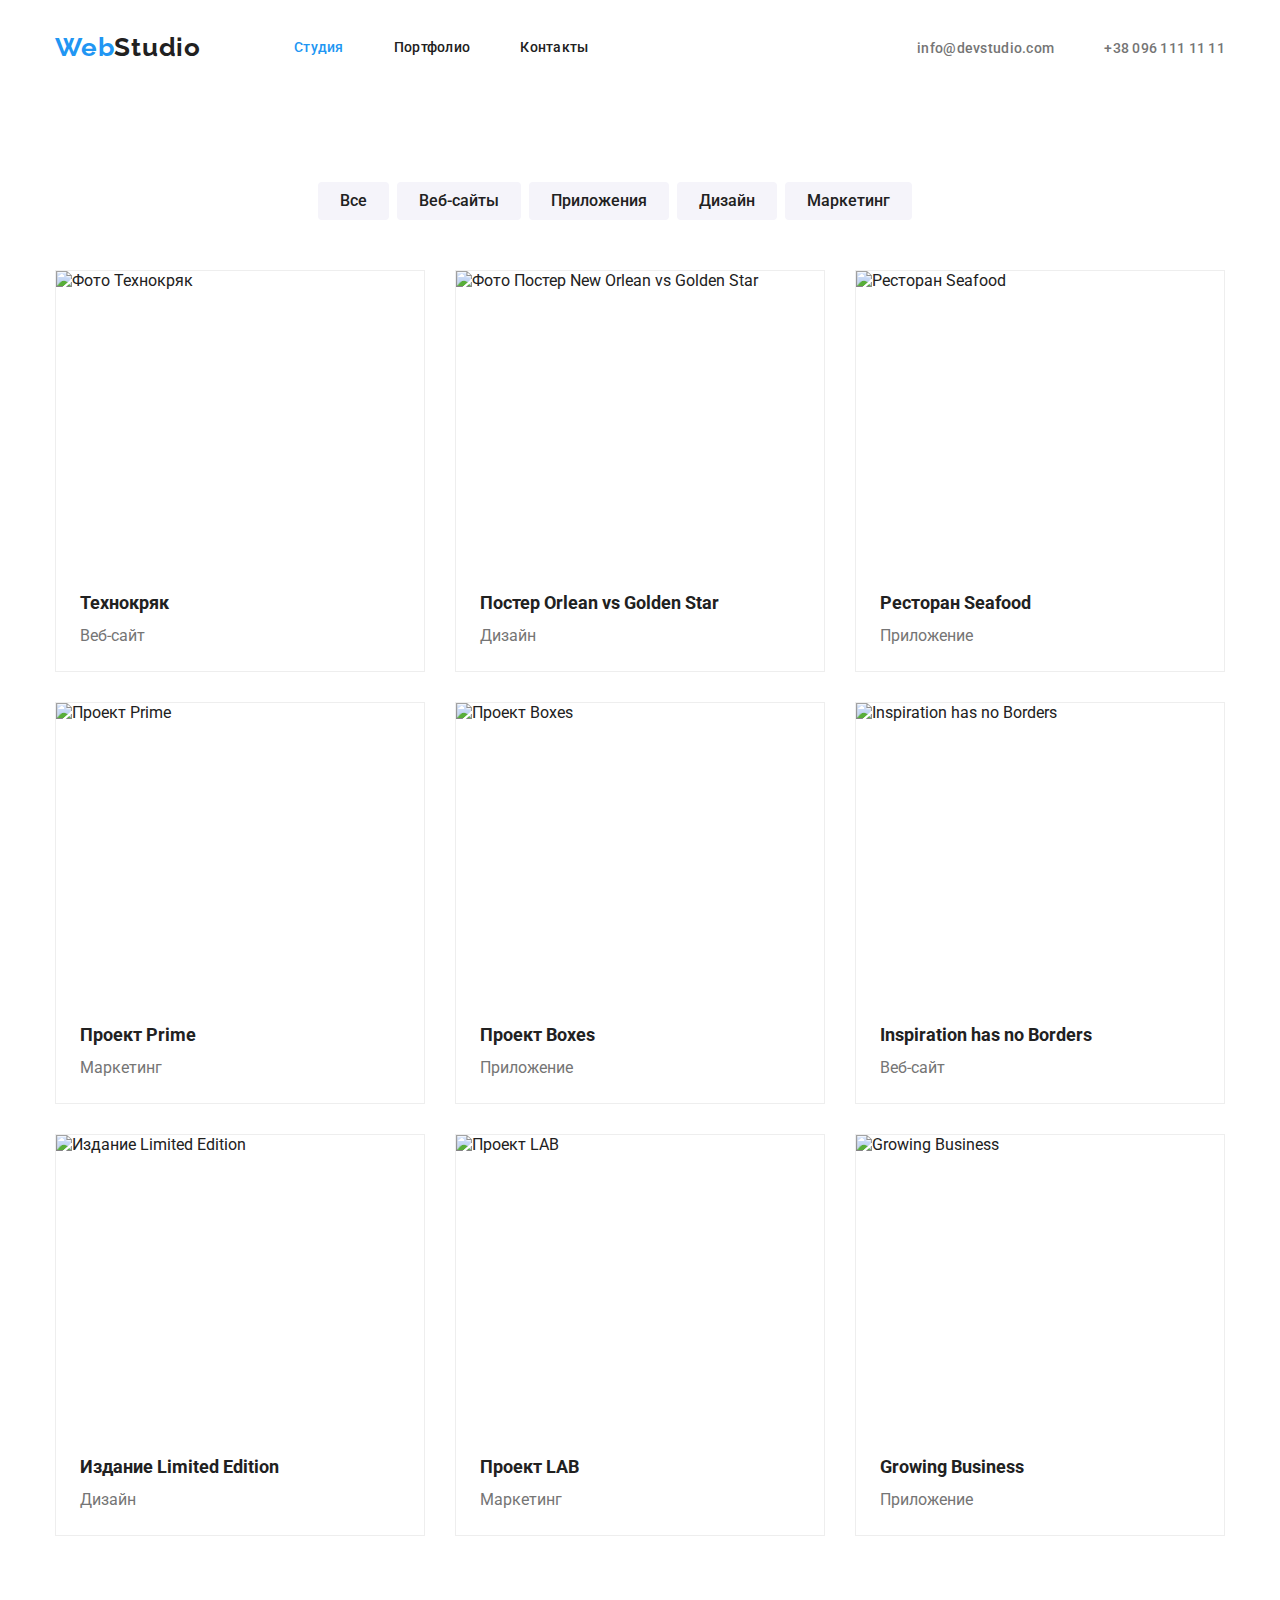
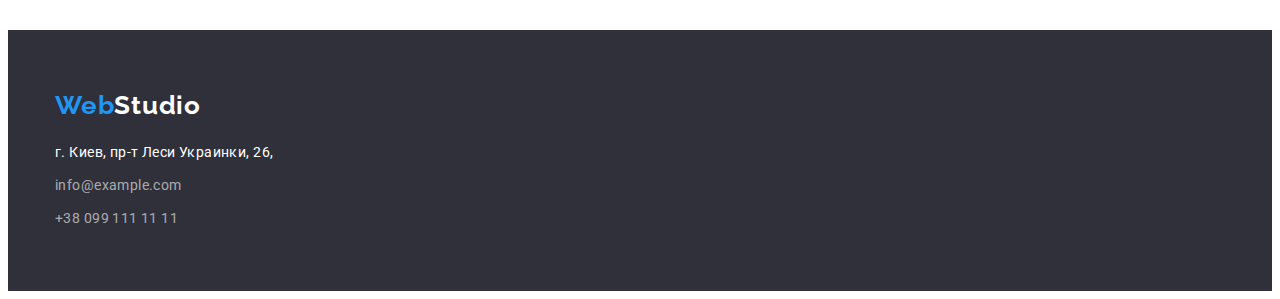
==== commit c08a99fc: "goit-markup-hw-03_version_2" ====
--- a/portfolio.html
+++ b/portfolio.html
@@ -9,8 +9,16 @@
       href="https://fonts.googleapis.com/css2?family=Raleway:wght@700&family=Roboto:wght@400;500;700;900&display=swap"
       rel="stylesheet"
     />
+    <link
+      rel="stylesheet"
+      href="https://cdnjs.cloudflare.com/ajax/libs/modern-normalize/1.1.0/modern-normalize.min.css"
+      integrity="sha512-wpPYUAdjBVSE4KJnH1VR1HeZfpl1ub8YT/NKx4PuQ5NmX2tKuGu6U/JRp5y+Y8XG2tV+wKQpNHVUX03MfMFn9Q=="
+      crossorigin="anonymous"
+      referrerpolicy="no-referrer"
+    />
     <link rel="stylesheet" href="./css/styles.css" />
   </head>
+
   <body>
     <!-- Хедер -->
     <header class="header">
@@ -21,10 +29,10 @@
           >
           <ul class="site-nav list">
             <li class="header-item">
-              <a href="./index.html" class="link">Студия</a>
+              <a href="./index.html" class="current link">Студия</a>
             </li>
             <li class="header-item">
-              <a href="./portfolio.html" class="current link">Портфолио</a>
+              <a href="./portfolio.html" class="link">Портфолио</a>
             </li>
             <li class="header-item"><a href="" class="link">Контакты</a></li>
           </ul>
@@ -42,7 +50,7 @@
       </div>
     </header>
     <main>
-      <section>
+      <section class="filter">
         <div class="container">
           <!-- Фильтры -->
           <h2 hidden>Фильтры</h2>
@@ -65,6 +73,7 @@
           </ul>
 
           <!-- Проекты -->
+
           <h2 hidden>наши проекты</h2>
           <ul class="projects list">
             <li class="project-item">
@@ -74,8 +83,10 @@
                 width="370"
                 height="294"
               />
-              <h3 class="project-title">Технокряк</h3>
-              <p class="project-graff" lang="ru">Веб-сайт</p>
+              <div class="project">
+                <h3 class="project-title">Технокряк</h3>
+                <p class="project-graff" lang="ru">Веб-сайт</p>
+              </div>
             </li>
             <li class="project-item">
               <img
@@ -84,11 +95,14 @@
                 width="370"
                 height="294"
               />
-              <h3 class="project-title">
-                Постер <span lang="en"> Orlean vs Golden Star </span>
-              </h3>
-              <p class="project-graff" lang="ru">Дизайн</p>
-            </li>
+              <div class="project">
+                <h3 class="project-title">
+                  Постер <span lang="en"> Orlean vs Golden Star </span>
+                </h3>
+                <p class="project-graff" lang="ru">Дизайн</p>
+              </div>
+            </li>
+
             <li class="project-item">
               <img
                 src="./images/portfolio/Seafood.jpg"
@@ -96,11 +110,14 @@
                 width="370"
                 height="294"
               />
-              <h3 class="project-title">
-                Ресторан <span lang="en"> Seafood</span>
-              </h3>
-              <p class="project-graff" lang="ru">Приложение</p>
-            </li>
+              <div class="project">
+                <h3 class="project-title">
+                  Ресторан <span lang="en"> Seafood</span>
+                </h3>
+                <p class="project-graff" lang="ru">Приложение</p>
+              </div>
+            </li>
+
             <li class="project-item">
               <img
                 src="./images/portfolio/Prime.jpg"
@@ -108,11 +125,14 @@
                 width="370"
                 height="294"
               />
-              <h3 class="project-title">
-                Проект <span lang="en"> Prime</span>
-              </h3>
-              <p class="project-graff" lang="ru">Маркетинг</p>
-            </li>
+              <div class="project">
+                <h3 class="project-title">
+                  Проект <span lang="en"> Prime</span>
+                </h3>
+                <p class="project-graff" lang="ru">Маркетинг</p>
+              </div>
+            </li>
+
             <li class="project-item">
               <img
                 src="./images/portfolio/Boxes.jpg"
@@ -120,11 +140,14 @@
                 width="370"
                 height="294"
               />
-              <h3 class="project-title">
-                Проект <span lang="en"> Boxes </span>
-              </h3>
-              <p class="project-graff" lang="ru">Приложение</p>
-            </li>
+              <div class="project">
+                <h3 class="project-title">
+                  Проект <span lang="en"> Boxes </span>
+                </h3>
+                <p class="project-graff" lang="ru">Приложение</p>
+              </div>
+            </li>
+
             <li class="project-item">
               <img
                 src="./images/portfolio/Inspiration-has-no-Borders.jpg"
@@ -132,11 +155,14 @@
                 width="370"
                 height="294"
               />
-              <h3 class="project-title" lang="en">
-                Inspiration has no Borders
-              </h3>
-              <p class="project-graff" lang="ru">Веб-сайт</p>
-            </li>
+              <div class="project">
+                <h3 class="project-title" lang="en">
+                  Inspiration has no Borders
+                </h3>
+                <p class="project-graff" lang="ru">Веб-сайт</p>
+              </div>
+            </li>
+
             <li class="project-item">
               <img
                 src="./images/portfolio/Limited-Edition.jpg"
@@ -144,11 +170,14 @@
                 width="370"
                 height="294"
               />
-              <h3 class="project-title">
-                Издание <span lang="en"> Limited Edition</span>
-              </h3>
-              <p class="project-graff" lang="ru">Дизайн</p>
-            </li>
+              <div class="project">
+                <h3 class="project-title">
+                  Издание <span lang="en"> Limited Edition</span>
+                </h3>
+                <p class="project-graff" lang="ru">Дизайн</p>
+              </div>
+            </li>
+
             <li class="project-item">
               <img
                 src="./images/portfolio/LAB.jpg"
@@ -156,9 +185,14 @@
                 width="370"
                 height="294"
               />
-              <h3 class="project-title">Проект <span lang="en"> LAB</span></h3>
-              <p class="project-graff" lang="ru">Маркетинг</p>
-            </li>
+              <div class="project">
+                <h3 class="project-title">
+                  Проект <span lang="en"> LAB</span>
+                </h3>
+                <p class="project-graff" lang="ru">Маркетинг</p>
+              </div>
+            </li>
+
             <li class="project-item">
               <img
                 src="./images/portfolio/Growing-Business.jpg"
@@ -166,8 +200,10 @@
                 width="370"
                 height="294"
               />
-              <h3 class="project-title" lang="en">Growing Business</h3>
-              <p class="project-graff" lang="ru">Приложение</p>
+              <div class="project">
+                <h3 class="project-title" lang="en">Growing Business</h3>
+                <p class="project-graff" lang="ru">Приложение</p>
+              </div>
             </li>
           </ul>
         </div>
@@ -176,28 +212,24 @@
     <!-- Футер -->
     <footer class="page-footer">
       <div class="container">
-        <div class="container-footer">
-          <a lang="en" href="/" class="logo-footer link"
-            >Web<span class="accent-footer">Studio</span></a
-          >
-          <address>
-            <div class="adress-container">
-              <ul class="footer list">
-                <li class="footer-adress">г. Киев, пр-т Леси Украинки, 26,</li>
-                <li>
-                  <a class="link-mail link" href="mailto:info@example.com"
-                    >info@example.com</a
-                  >
-                </li>
-                <li>
-                  <a class="link-tel link" href="tel:+380991111111"
-                    >+38 099 111 11 11</a
-                  >
-                </li>
-              </ul>
-            </div>
-          </address>
-        </div>
+        <a lang="en" href="/" class="logo-footer link"
+          >Web<span class="accent-footer">Studio</span></a
+        >
+        <address>
+          <ul class="footer list">
+            <li class="footer-adress">г. Киев, пр-т Леси Украинки, 26,</li>
+            <li class="footer-mail">
+              <a class="link-mail link" href="mailto:info@example.com"
+                >info@example.com</a
+              >
+            </li>
+            <li class="footer-tel">
+              <a class="link-tel link" href="tel:+380991111111"
+                >+38 099 111 11 11</a
+              >
+            </li>
+          </ul>
+        </address>
       </div>
     </footer>
   </body>
--- a/css/styles.css
+++ b/css/styles.css
@@ -45,9 +45,6 @@
 
 a {
   color: currentColor;
-  display: inline-block;
-  padding-top: 9px;
-  padding-bottom: 9px;
 }
 
 address {
@@ -97,6 +94,8 @@
 
 .site-nav .link {
   display: inline-block;
+  padding-top: 32px;
+  padding-bottom: 32px;
   align-items: center;
   font-weight: 500;
   font-size: 14px;
@@ -115,6 +114,8 @@
 }
 
 .auth-nav .link {
+  padding-top: 32px;
+  padding-bottom: 32px;
   font-weight: 500;
   font-size: 14px;
   line-height: 1.14;
@@ -145,6 +146,9 @@
 }
 
 .logo {
+  display: inline-block;
+  padding-top: 24px;
+  padding-bottom: 25px;
   margin-right: 93px;
 }
 
@@ -167,20 +171,22 @@
 
 /* Герой */
 /* Секция 1 */
-.hero-container {
+.hero {
   display: flex;
   flex-wrap: wrap;
-  padding-top: 218px;
-  padding-bottom: 182px;
+  padding-top: 200px;
+  padding-bottom: 200px;
   background-color: #2f303a;
+}
+
+.hero .container {
+  max-width: 696px;
 }
 
 .hero-title {
   display: flex;
   justify-content: center;
   margin-bottom: 30px;
-  margin-left: 237px;
-  margin-right: 237px;
   text-align: center;
   font-weight: 900;
   font-size: 44px;
@@ -215,8 +221,12 @@
 }
 
 /* Секция 2 */
+
+.section-graf {
+  padding-top: 94px;
+  padding-bottom: 94px;
+}
 .item-title {
-  margin-top: 94px;
   margin-bottom: 10px;
   font-weight: 700;
   font-size: 14px;
@@ -228,7 +238,7 @@
 
 .graf {
   margin-top: 0;
-  margin-bottom: 94px;
+
   font-weight: 400;
   font-size: 14px;
   line-height: 1.71;
@@ -249,7 +259,12 @@
 .advan .item:last-child {
   margin-right: 0px;
 }
+
 /* Секция 3 */
+
+.section-work {
+  padding-bottom: 94px;
+}
 .section-title {
   display: block;
   margin-bottom: 50px;
@@ -262,7 +277,6 @@
 }
 
 .work {
-  margin-right: 30px;
   display: flex;
 }
 .work-item {
@@ -273,18 +287,24 @@
 }
 
 /* Секция 4 */
-.container-staff {
+
+.section-staff {
+  padding-top: 94px;
+  padding-bottom: 94px;
   background-color: var(--background-section-color);
+}
+
+.people {
+  padding-top: 30px;
+  padding-bottom: 30px;
 }
 
 .item-staff {
   text-align: center;
-  margin-top: 30px;
   margin-bottom: 10px;
 }
 
 .graff {
-  margin-bottom: 30px;
   text-align: center;
 }
 
@@ -302,7 +322,6 @@
 }
 
 .staff-list {
-  margin-bottom: 94px;
   background-color: var(--prymari-white-color);
   box-shadow: 0px 1px 3px rgba(0, 0, 0, 0.12), 0px 1px 1px rgba(0, 0, 0, 0.14),
     0px 2px 1px rgba(0, 0, 0, 0.2);
@@ -325,8 +344,13 @@
 
 /* Футер */
 
-.container-footer {
+.page-footer {
   background-color: var(--background-color);
+}
+
+.page-footer .container {
+  padding-top: 60px;
+  padding-bottom: 60px;
 }
 .logo-footer {
   font-family: "Raleway", sans-serif;
@@ -384,27 +408,19 @@
 
 .logo-footer.link {
   display: flex;
-  padding-top: 60px;
-  padding-bottom: 20px;
-  margin-right: 1240px;
-}
-.footer {
-  display: inline-block;
-}
-
-.link-mail {
-  padding: 0px;
-  margin-top: 9px;
-}
-.link-tel {
-  padding: 0px;
-  margin-top: 9px;
-  margin-bottom: 60px;
-}
-.adress-container {
-  display: flex;
-}
+  margin-bottom: 20px;
+}
+
+.footer-adress {
+  margin-bottom: 9px;
+}
+
+.footer-mail {
+  margin-bottom: 9px;
+}
+
 /* Portfolio */
+
 .btn-filter {
   display: inline-block;
   font-family: "Roboto";
@@ -417,8 +433,6 @@
   line-height: 1.63;
   cursor: pointer;
   opacity: 1;
-  box-shadow: 0px 3px 1px rgba(0, 0, 0, 0.1), 0px 1px 2px rgba(0, 0, 0, 0.08),
-    0px 2px 2px rgba(0, 0, 0, 0.12);
   border-radius: 4px;
 }
 .btn-filter:hover,
@@ -444,10 +458,12 @@
   line-height: 1.88;
   color: var(--p-text-color);
 }
-
+.filter {
+  padding-top: 94px;
+  padding-bottom: 94px;
+}
 .btn {
   display: flex;
-  margin-top: 94px;
   justify-content: center;
   margin-bottom: 50px;
 }
@@ -464,19 +480,24 @@
 .projects {
   display: flex;
   flex-wrap: wrap;
-  text-align: center;
-  justify-content: space-between;
-}
+  margin: -15px;
+}
+
+/* .flex-element {
+  width: 370px;
+  margin: 15px;
+} */
 
 .project-item {
+  width: 370px;
+  margin: 15px;
   background: #ffffff;
   border: 1px solid #eeeeee;
 }
 
-.project-item:nth-child(-n + 6) {
-  margin-bottom: 30px;
-}
-
-.project-item:nth-last-child(-n + 3) {
-  margin-bottom: 94px;
-}
+.project {
+  padding-top: 20px;
+  padding-right: 24px;
+  padding-bottom: 20px;
+  padding-left: 24px;
+}
